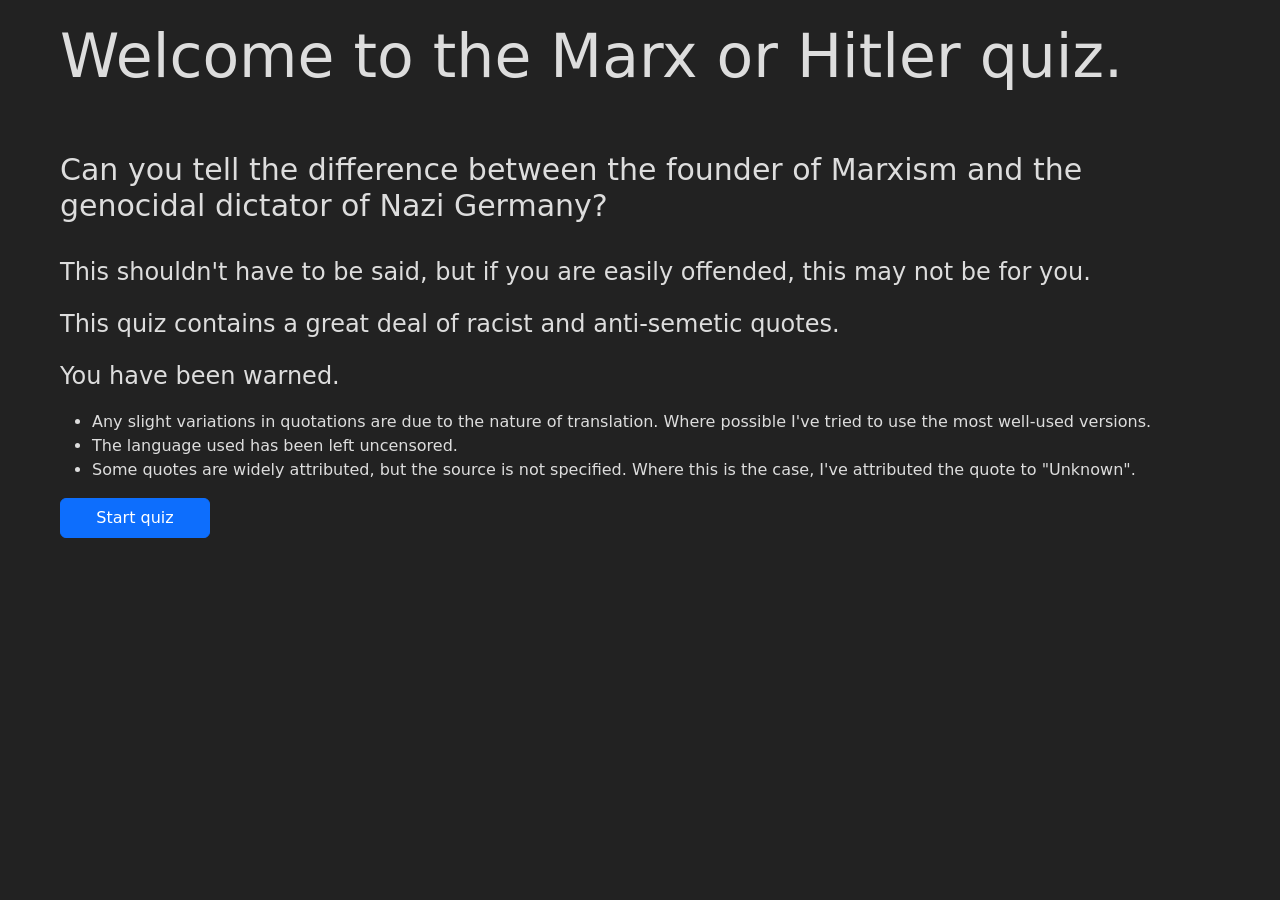
==== index.html @ 88b908b3 "renamed html to index" ====
<!DOCTYPE html>
<html>
    <head>
        <link href="https://fonts.googleapis.com/icon?family=Material+Icons"
      rel="stylesheet">
        <link rel="preconnect" href="https://fonts.googleapis.com">
        <link rel="preconnect" href="https://fonts.gstatic.com" crossorigin>
        <link href="https://fonts.googleapis.com/css2?family=Roboto:wght@500&display=swap" rel="stylesheet">
        <link href="https://cdn.jsdelivr.net/npm/bootstrap@5.0.2/dist/css/bootstrap.min.css" rel="stylesheet" integrity="sha384-EVSTQN3/azprG1Anm3QDgpJLIm9Nao0Yz1ztcQTwFspd3yD65VohhpuuCOmLASjC" crossorigin="anonymous">
        <link href="MarxOrHitler.css" rel="stylesheet"/>
    </head>
    <body>
        <header></header>
        <div id="app-container">
            <div id="landing-page">
                <h1 style="margin-bottom: 60px;">Welcome to the Marx or Hitler quiz.</h1>
                <h3 style="margin-bottom: 30px;">Can you tell the difference between the founder of Marxism and the genocidal dictator of Nazi Germany?</h3>
                <p>This shouldn't have to be said, but if you are easily offended, this may not be for you.</p>
                <p>This quiz contains a great deal of racist and anti-semetic quotes.</p>
                <p>You have been warned.</p>
                <ul id="landing-page-terms">
                    <li>Any slight variations in quotations are due to the nature of translation. Where possible I've tried to use the most well-used versions.</li>
                    <li>The language used has been left uncensored.</li>
                    <li>Some quotes are widely attributed, but the source is not specified. Where this is the case, I've attributed the quote to "Unknown".</li>
                </ul>
                <button type="button" id="quiz-start" class="btn btn-primary">Start quiz</button>
            </div>
            <div id="quiz-page">
                <div id="quiz-images">
                    <div id="quiz-left-image">
                        <!-- MARX -->
                        <img id="quiz-marx-image" src="karl-marx.jpg"/>
                    </div>
                    <div id="quiz-right-image">
                        <!-- HITLER -->
                        <img id="quiz-hitler-image" src="adolf-hitler.jpg"/>
                    </div>
                </div>
                <div id="quiz-quote">
                    <p id="quiz-quote-actual"></p>
                    <div style="display: flex;">
                        <p id="quiz-quote-author"></p>
                        <p id="quiz-quote-attribution"></p>
                    </div>
                    <p id="quiz-quote-right"><span class="material-icons">done</span></p>
                    <p id="quiz-quote-wrong"><span class="material-icons">close</span></p>
                </div>
                <div id="quiz-options">
                    <button type="button" id="quiz-next-quote" class="btn btn-primary" disabled>Next &gt;</button>
                </div>
            </div>
            <div id="results-page">
                <div id="results-summary">
                    <p id="results-summary-total"></p>
                    <p id="results-summary-description"></p>
                </div>
                <div id="results-list">
                </div>
                <div id="results-options">
                    <button type="button" id="quiz-reset" class="btn btn-primary">Restart</button>
                </div>
                <template id="result-template">
                    <div class="result-container">
                    <div class="result">
                        <p class="result-quote"></p>
                        <div style="display: flex;">
                            <p class="result-author"></p>
                            <p class="result-attribution"></p>
                        </div>
                        <p class="result-right"><span class="material-icons">done</span></p>
                        <p class="result-wrong"><span class="material-icons">close</span></p>
                    </div>
                </div>
                </template>
            </div>
        </div>
        <footer></footer>
        <script src="MarxOrHitler.js"></script>
    </body>
</html>
---- MarxOrHitler.css ----
html{
    font-family: 'Roboto', sans-serif;
}

button{
    height: 40px;
    width: 150px;
}

body{
    background-color: #222222;
    color: #DDDDDD;
    padding-left: 15px;
    padding-right: 15px;
}

#app-container{
    margin-left: auto;
    margin-right: auto;
    max-width: 1200px;
    width: 100%;
    height: fit-content;
    padding: 20px;
}

#landing-page h1{
    font-size: 60px;
}

#landing-page h3{
    font-size: 30px;
}

#landing-page p{
    font-size: 24px;
}

#landing-page, #quiz-page, #results-page{
    height: 100%;
    width: 100%;
}

#landing-page{
    display: flex;
    flex-direction: column;
}

#quiz-page, #results-page{
    display: none;
}

#quiz-quote-author, #quiz-quote-attribution, #quiz-quote-right, #quiz-quote-wrong{
    display: none;
}

.material-icons{
    font-size: 48px;
}

/* Quiz page */

#quiz-page{
    flex-direction: column;
    width: 100%;
}

#quiz-images{
    width: 100%;
    height: 600px;
    display: flex;
    overflow: hidden;
    position: relative;
}

#quiz-left-image{
    position: absolute;
    left: 0;
    width: 50%;
    display: flex;
    align-items: center;
    justify-content: center;
    height: 100%;
}

#quiz-right-image{
    position: absolute;
    right: 0;
    width: 50%;
    display: flex;
    align-items: center;
    justify-content: center;
    height: 100%;
}

#quiz-hitler-image, #quiz-marx-image{
    cursor: pointer;
    height: 450px;
    width: 360px;
    border: 3px solid black;
    border-radius: 3px;
}
#quiz-hitler-image:hover, #quiz-marx-image:hover{
    border-color: forestgreen
}

.left-move #quiz-marx-image:hover, .right-move #quiz-hitler-image:hover{
    border-color: black;
}

#quiz-quote{
    height: fit-content;
    text-align: center;
    min-height: 250px;
    width: 100%;
    display: flex;
    flex-direction: column;
    align-items: center;
}

#quiz-quote-actual{
    max-width: 1000px;
    font-size: 22px;
}

#quiz-quote-author{ font-size: 20px; margin-right: 6px;}
#quiz-quote-attribution{ font-style: italic; font-size: 20px;}
#quiz-options{
    display: flex;
    justify-content: center;
}

#quiz-quote-right{
    color: forestgreen;
}

#quiz-quote-wrong{
    color: red;
}

/* Results page */

#results-page{
    flex-direction: column;
}

#results-summary{
    width: calc(100% - 12px);
    display: flex;
    justify-content: space-around;
    padding: 20px;
    border: 3px solid black;
    border-radius: 3px;
    margin: 6px;
}

#results-summary-total{
    font-size: 48px;
}

#results-summary-description{
    font-size: 36px;
}

#results-list{
    overflow-y: auto;
    display: flex;
    flex-direction: row;
    flex-wrap: wrap;
}

#results-options{
    padding: 6px;
}

.result-container{
    width: 50%;
    min-height: 200px;
    padding: 6px;
}

.result{
    display: flex;
    flex-direction: column;
    height: fit-content;
    padding: 8px;
    border: 3px solid black;
    border-radius: 3px;
}

.result.correct{
    border-color: forestgreen;
}

.result.incorrect{
    border-color: red;
}

.result-quote{
    font-size: 18px;
}

.result-author{
    font-size: 18px;
    margin-right: 6px;
    width: fit-content;
}

.result-attribution{
    font-size: 16px;
    font-style: italic;
    margin-top: 2px;
}

.result-right{
    color: forestgreen;
}

.result-wrong{
    color: red;
}

/* Animations */

.left-move{
    animation-duration: 1.2s;
    animation-name: left-move;
    animation-fill-mode:forwards;
}

.left-hide, .right-hide{
    animation-duration: 0.6s;
    animation-name: fade;
    animation-fill-mode:forwards;
}

.right-move{
    animation-duration: 1.2s;
    animation-name: right-move;
    animation-fill-mode:forwards;
}

.left-reset{
    animation-duration: 1.2s;
    animation-name: left-reset;
    animation-fill-mode:forwards;
}
.right-reset{
    animation-duration: 1.2s;
    animation-name: right-reset;
    animation-fill-mode:forwards;
}
.left-unhide, .right-unhide{
    animation-duration: 0.6s;
    animation-name: unfade;
    animation-fill-mode:forwards;
}

@keyframes left-move{
    from {
        width: 50%;
        right: 50%;
        z-index: 0;
    }

    to {
        width: 100%;
        right: 0;
        z-index: 10;
    }
}

@keyframes right-move{
    from {
        width: 50%;
        left: 50%;
        z-index: 0;
    }

    to {
        width: 100%;
        left: 0;
        z-index: 10;
    }
}


@keyframes fade{
    from{opacity: 1; z-index: 0;}
    to {opacity: 0; z-index: -10;}
}

@keyframes left-reset{
    from{
        width: 100%;
        right: 0;
        z-index: 0;
    }
    to{
        width: 50%;
        right: 50%;
        z-index: 10;
    }
}

@keyframes right-reset{
    from{
        width: 100%;
        left: 0;
        z-index: 0;
    }
    to{
        width: 50%;
        left: 50%;
        z-index: 10;
    }
}

@keyframes unfade{
    from{opacity: 0; z-index: -10;}
    to {opacity: 1; z-index: 0;}
}
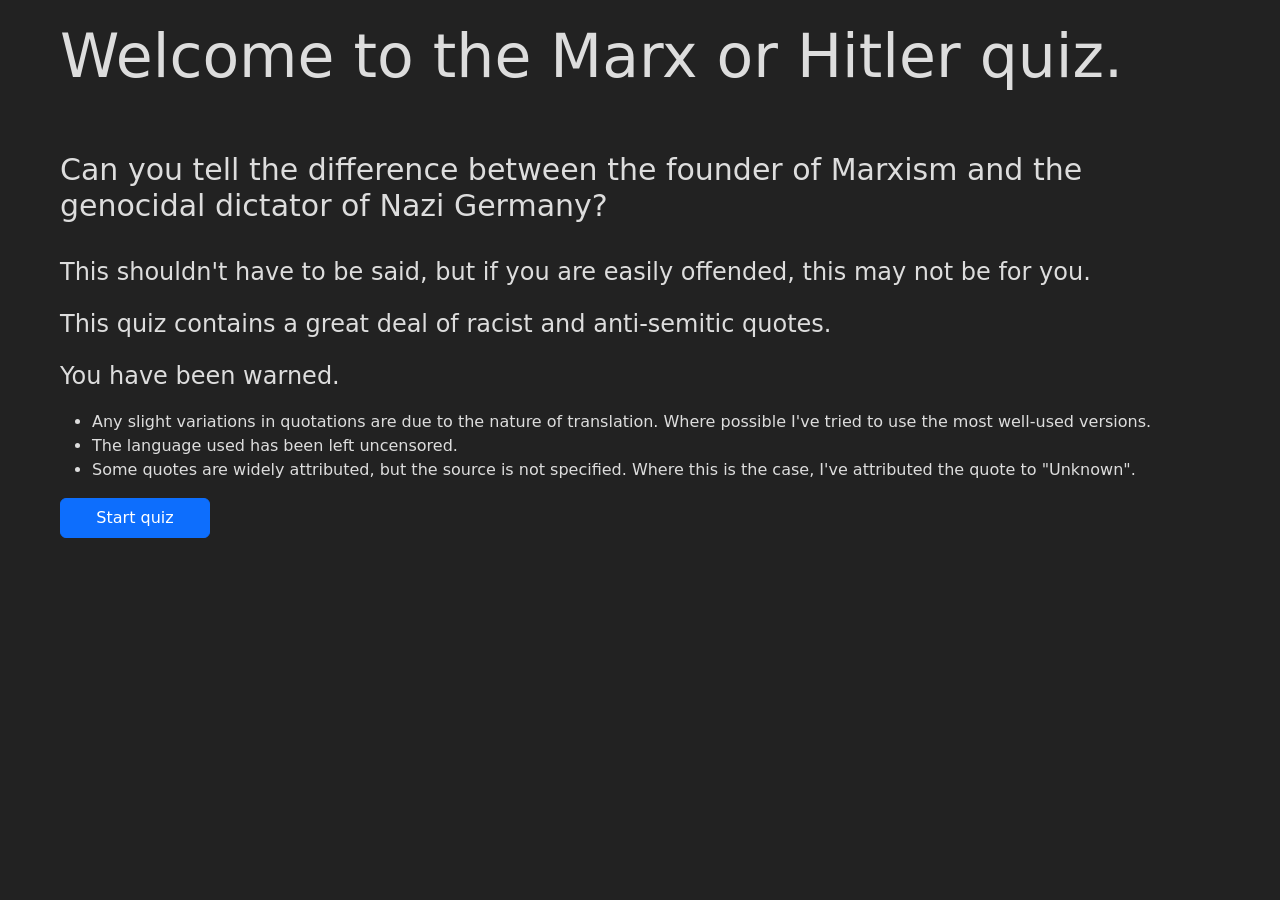
==== commit ca312a18: "fixed typo" ====
--- a/index.html
+++ b/index.html
@@ -16,7 +16,7 @@
                 <h1 style="margin-bottom: 60px;">Welcome to the Marx or Hitler quiz.</h1>
                 <h3 style="margin-bottom: 30px;">Can you tell the difference between the founder of Marxism and the genocidal dictator of Nazi Germany?</h3>
                 <p>This shouldn't have to be said, but if you are easily offended, this may not be for you.</p>
-                <p>This quiz contains a great deal of racist and anti-semetic quotes.</p>
+                <p>This quiz contains a great deal of racist and anti-semitic quotes.</p>
                 <p>You have been warned.</p>
                 <ul id="landing-page-terms">
                     <li>Any slight variations in quotations are due to the nature of translation. Where possible I've tried to use the most well-used versions.</li>
@@ -57,7 +57,7 @@
                 <div id="results-list">
                 </div>
                 <div id="results-options">
-                    <button type="button" id="quiz-reset" class="btn btn-primary">Restart</button>
+                    <!--<button type="button" id="quiz-reset" class="btn btn-primary">Restart</button>-->
                 </div>
                 <template id="result-template">
                     <div class="result-container">
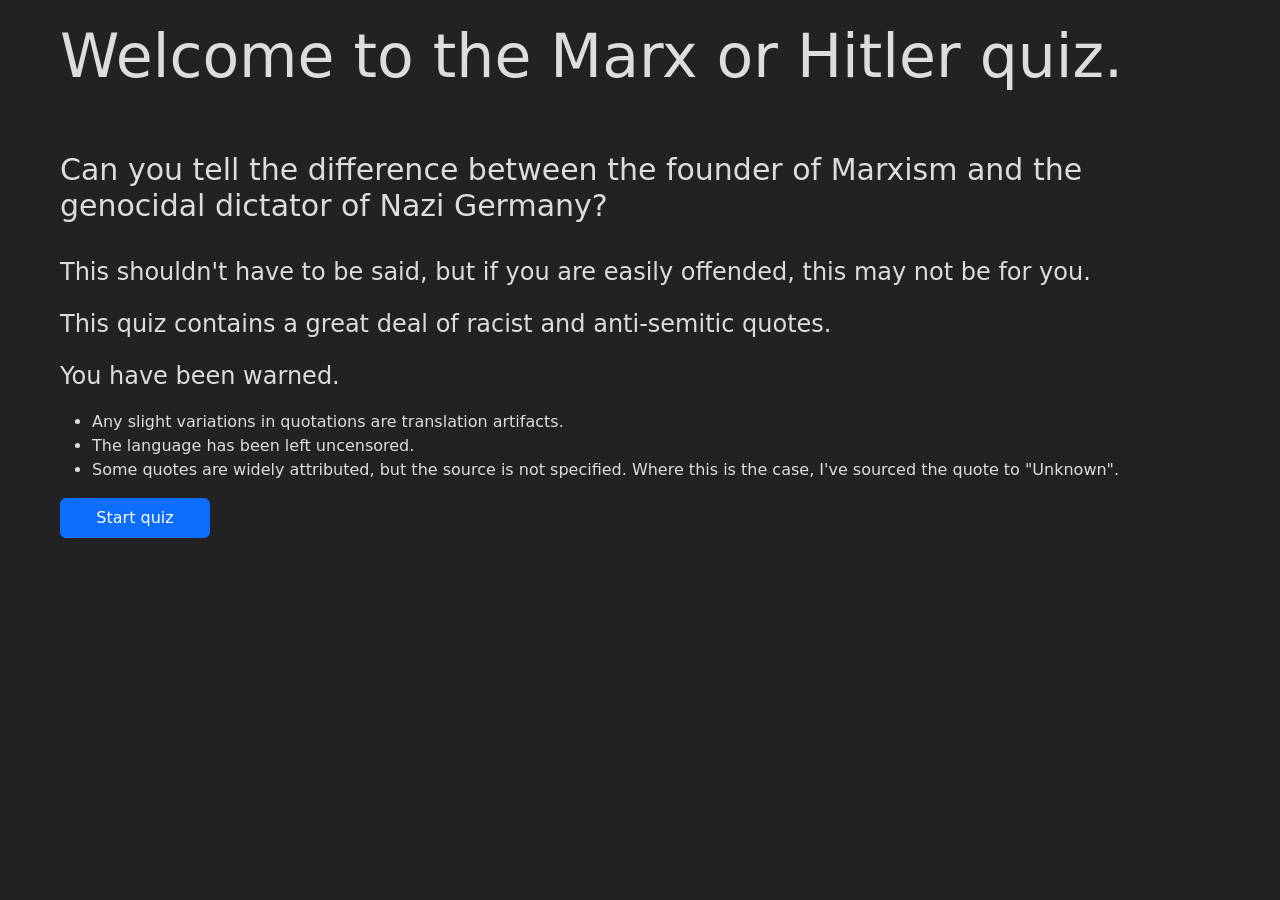
==== commit 4438080d: "rewording" ====
--- a/index.html
+++ b/index.html
@@ -19,9 +19,9 @@
                 <p>This quiz contains a great deal of racist and anti-semitic quotes.</p>
                 <p>You have been warned.</p>
                 <ul id="landing-page-terms">
-                    <li>Any slight variations in quotations are due to the nature of translation. Where possible I've tried to use the most well-used versions.</li>
-                    <li>The language used has been left uncensored.</li>
-                    <li>Some quotes are widely attributed, but the source is not specified. Where this is the case, I've attributed the quote to "Unknown".</li>
+                    <li>Any slight variations in quotations are translation artifacts.</li>
+                    <li>The language has been left uncensored.</li>
+                    <li>Some quotes are widely attributed, but the source is not specified. Where this is the case, I've sourced the quote to "Unknown".</li>
                 </ul>
                 <button type="button" id="quiz-start" class="btn btn-primary">Start quiz</button>
             </div>
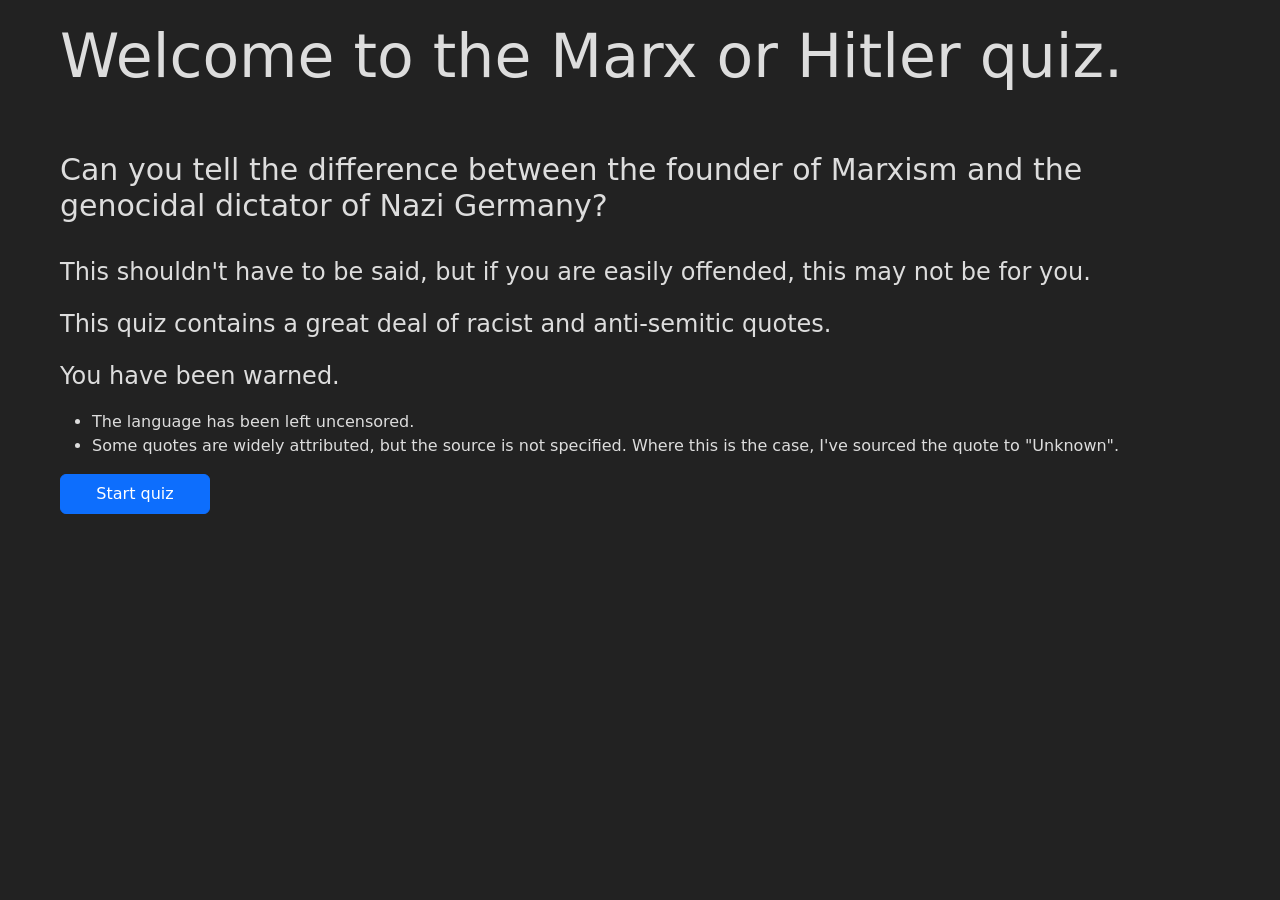
==== commit 2c2ba470: "removed unneeded line about translations" ====
--- a/index.html
+++ b/index.html
@@ -19,7 +19,6 @@
                 <p>This quiz contains a great deal of racist and anti-semitic quotes.</p>
                 <p>You have been warned.</p>
                 <ul id="landing-page-terms">
-                    <li>Any slight variations in quotations are translation artifacts.</li>
                     <li>The language has been left uncensored.</li>
                     <li>Some quotes are widely attributed, but the source is not specified. Where this is the case, I've sourced the quote to "Unknown".</li>
                 </ul>
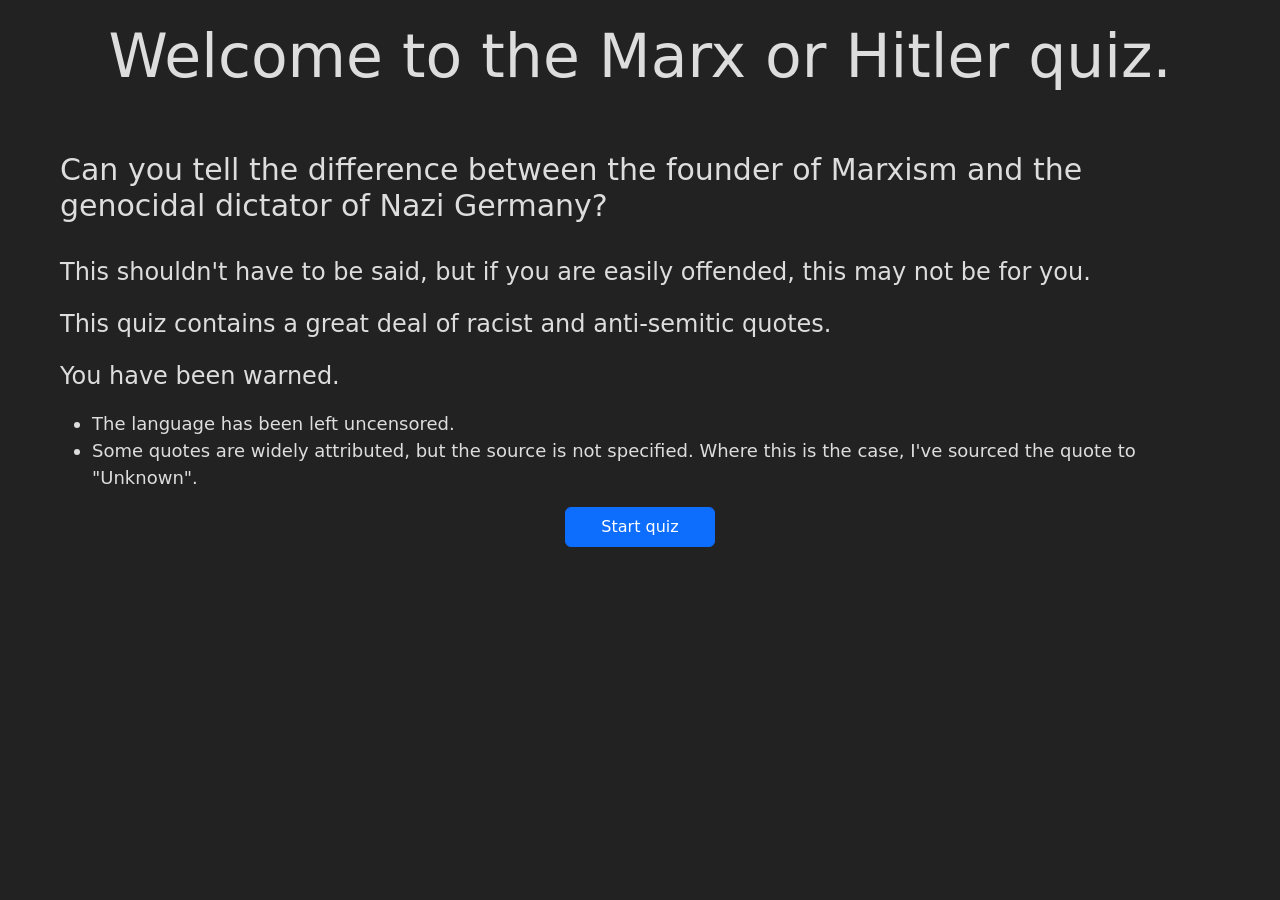
==== commit 5024d51e: "mobile and tablet styling" ====
--- a/index.html
+++ b/index.html
@@ -1,6 +1,8 @@
 <!DOCTYPE html>
 <html>
     <head>
+        <meta name="viewport" content="width=device-width, initial-scale=1">
+
         <link href="https://fonts.googleapis.com/icon?family=Material+Icons"
       rel="stylesheet">
         <link rel="preconnect" href="https://fonts.googleapis.com">
@@ -8,6 +10,8 @@
         <link href="https://fonts.googleapis.com/css2?family=Roboto:wght@500&display=swap" rel="stylesheet">
         <link href="https://cdn.jsdelivr.net/npm/bootstrap@5.0.2/dist/css/bootstrap.min.css" rel="stylesheet" integrity="sha384-EVSTQN3/azprG1Anm3QDgpJLIm9Nao0Yz1ztcQTwFspd3yD65VohhpuuCOmLASjC" crossorigin="anonymous">
         <link href="MarxOrHitler.css" rel="stylesheet"/>
+        <link href="MarxOrHitler.tablet.css" rel="stylesheet"/>
+        <link href="MarxOrHitler.mobile.css" rel="stylesheet"/>
     </head>
     <body>
         <header></header>
@@ -22,9 +26,10 @@
                     <li>The language has been left uncensored.</li>
                     <li>Some quotes are widely attributed, but the source is not specified. Where this is the case, I've sourced the quote to "Unknown".</li>
                 </ul>
-                <button type="button" id="quiz-start" class="btn btn-primary">Start quiz</button>
+                <button type="button" id="quiz-start" class="btn btn-primary" style="align-self: center;">Start quiz</button>
             </div>
             <div id="quiz-page">
+                <div id="quiz-quote-counter"></div>
                 <div id="quiz-images">
                     <div id="quiz-left-image">
                         <!-- MARX -->
@@ -37,10 +42,7 @@
                 </div>
                 <div id="quiz-quote">
                     <p id="quiz-quote-actual"></p>
-                    <div style="display: flex;">
-                        <p id="quiz-quote-author"></p>
-                        <p id="quiz-quote-attribution"></p>
-                    </div>
+                    <p id="quiz-quote-attribution"></p>
                     <p id="quiz-quote-right"><span class="material-icons">done</span></p>
                     <p id="quiz-quote-wrong"><span class="material-icons">close</span></p>
                 </div>
@@ -56,16 +58,13 @@
                 <div id="results-list">
                 </div>
                 <div id="results-options">
-                    <!--<button type="button" id="quiz-reset" class="btn btn-primary">Restart</button>-->
+                    <button type="button" id="quiz-reset" class="btn btn-primary">Restart</button>
                 </div>
                 <template id="result-template">
                     <div class="result-container">
                     <div class="result">
                         <p class="result-quote"></p>
-                        <div style="display: flex;">
-                            <p class="result-author"></p>
-                            <p class="result-attribution"></p>
-                        </div>
+                        <p class="result-attribution"></p>
                         <p class="result-right"><span class="material-icons">done</span></p>
                         <p class="result-wrong"><span class="material-icons">close</span></p>
                     </div>
--- a/MarxOrHitler.css
+++ b/MarxOrHitler.css
@@ -2,7 +2,7 @@
     font-family: 'Roboto', sans-serif;
 }
 
-button{
+.btn{
     height: 40px;
     width: 150px;
 }
@@ -25,6 +25,7 @@
 
 #landing-page h1{
     font-size: 60px;
+    text-align: center;
 }
 
 #landing-page h3{
@@ -35,6 +36,10 @@
     font-size: 24px;
 }
 
+#landing-page ul{
+    font-size: 18px;
+}
+
 #landing-page, #quiz-page, #results-page{
     height: 100%;
     width: 100%;
@@ -49,7 +54,7 @@
     display: none;
 }
 
-#quiz-quote-author, #quiz-quote-attribution, #quiz-quote-right, #quiz-quote-wrong{
+#quiz-quote-attribution, #quiz-quote-right, #quiz-quote-wrong{
     display: none;
 }
 
@@ -110,7 +115,7 @@
 #quiz-quote{
     height: fit-content;
     text-align: center;
-    min-height: 250px;
+    min-height: 260px;
     width: 100%;
     display: flex;
     flex-direction: column;
@@ -122,8 +127,15 @@
     font-size: 22px;
 }
 
-#quiz-quote-author{ font-size: 20px; margin-right: 6px;}
-#quiz-quote-attribution{ font-style: italic; font-size: 20px;}
+#quiz-quote-counter{
+    padding: 10px;
+    position: absolute;
+    top: 0;
+    right: 0;
+}
+
+#quiz-quote-attribution{ font-size: 20px; }
+#quiz-quote-loc{ font-style: italic;}
 #quiz-options{
     display: flex;
     justify-content: center;
@@ -146,6 +158,7 @@
 #results-summary{
     width: calc(100% - 12px);
     display: flex;
+    flex-direction: column;
     justify-content: space-around;
     padding: 20px;
     border: 3px solid black;
@@ -170,6 +183,8 @@
 
 #results-options{
     padding: 6px;
+    display: flex;
+    justify-content: center;
 }
 
 .result-container{
@@ -199,16 +214,14 @@
     font-size: 18px;
 }
 
-.result-author{
+.result-attribution{
     font-size: 18px;
-    margin-right: 6px;
     width: fit-content;
-}
-
-.result-attribution{
-    font-size: 16px;
+    display: inline;
+}
+
+.result-loc{
     font-style: italic;
-    margin-top: 2px;
 }
 
 .result-right{
@@ -318,5 +331,4 @@
 @keyframes unfade{
     from{opacity: 0; z-index: -10;}
     to {opacity: 1; z-index: 0;}
-}
-
+}
--- a/MarxOrHitler.tablet.css
+++ b/MarxOrHitler.tablet.css
@@ -0,0 +1,75 @@
+/* Tablet */
+@media (max-width: 1200px){
+    #landing-page h1{
+        font-size: 48px;
+    }
+
+    #landing-page h3{
+        font-size: 24px;
+    }
+
+    #landing-page p{
+        font-size: 16px;
+    }
+
+    #landing-page ul{
+        font-size: 14px;
+    }
+    .btn{
+        height: 36px;
+        width: 100px;
+        font-size: 16px;
+        padding: 0;
+    }
+
+    .material-icons{
+        font-size: 36px;
+    }
+
+    #quiz-images{
+        height: 300px;
+    }
+
+    #quiz-hitler-image, #quiz-marx-image{
+        height: 225px;
+        width: 180px;
+    }
+
+    /* #quiz-quote{
+        min-height: 150px;
+    } */
+
+    #quiz-quote-actual{
+        max-width: 800px;
+        font-size: 16px;
+    }
+
+    #quiz-quote-attribution{
+        font-size: 14px;
+    }
+
+    #results-summary{
+        width: 100%;
+        padding: 10px;
+    }
+
+    #results-summary-total{
+        font-size: 30px;
+    }
+
+    #results-summary-description{
+        font-size: 24px;
+    }
+
+    .result-container{
+        min-height: 150px;
+    }
+
+    .result-quote{
+        font-size: 14px;
+    }
+
+    .result-attribution{
+        font-size: 13px;
+    }
+}
--- a/MarxOrHitler.mobile.css
+++ b/MarxOrHitler.mobile.css
@@ -0,0 +1,79 @@
+
+/* Mobile */
+@media(max-width: 768px){
+    #landing-page h1{
+        font-size: 36px;
+    }
+
+    #landing-page h3{
+        font-size: 18px;
+    }
+
+    #landing-page p{
+        font-size: 13px;
+    }
+
+    #landing-page ul{
+        font-size: 11px;
+    }
+
+    .btn{
+        height: 28px;
+        width: 100px;
+        font-size: 14px;
+        padding: 0;
+    }
+
+    .material-icons{
+        font-size: 36px;
+    }
+
+    #quiz-images{
+        height: 300px;
+    }
+
+    #quiz-hitler-image, #quiz-marx-image{
+        height: 150px;
+        width: 120px;
+    }
+
+    /* #quiz-quote{
+        min-height: 150px;
+    } */
+
+    #quiz-quote-actual{
+        max-width: 800px;
+        font-size: 13px;
+    }
+
+    #quiz-quote-attribution{
+        font-size: 11px;
+    }
+
+    #results-summary{
+        width: 100%;
+        padding: 10px;
+        flex-direction: column;
+    }
+
+    #results-summary-total{
+        font-size: 22px;
+    }
+
+    #results-summary-description{
+        font-size: 19px;
+    }
+
+    .result-container{
+        min-height: 150px;
+        width: 100%;
+    }
+
+    .result-quote{
+        font-size: 14px;
+    }
+
+    .result-attribution{
+        font-size: 13px;
+    }
+}
